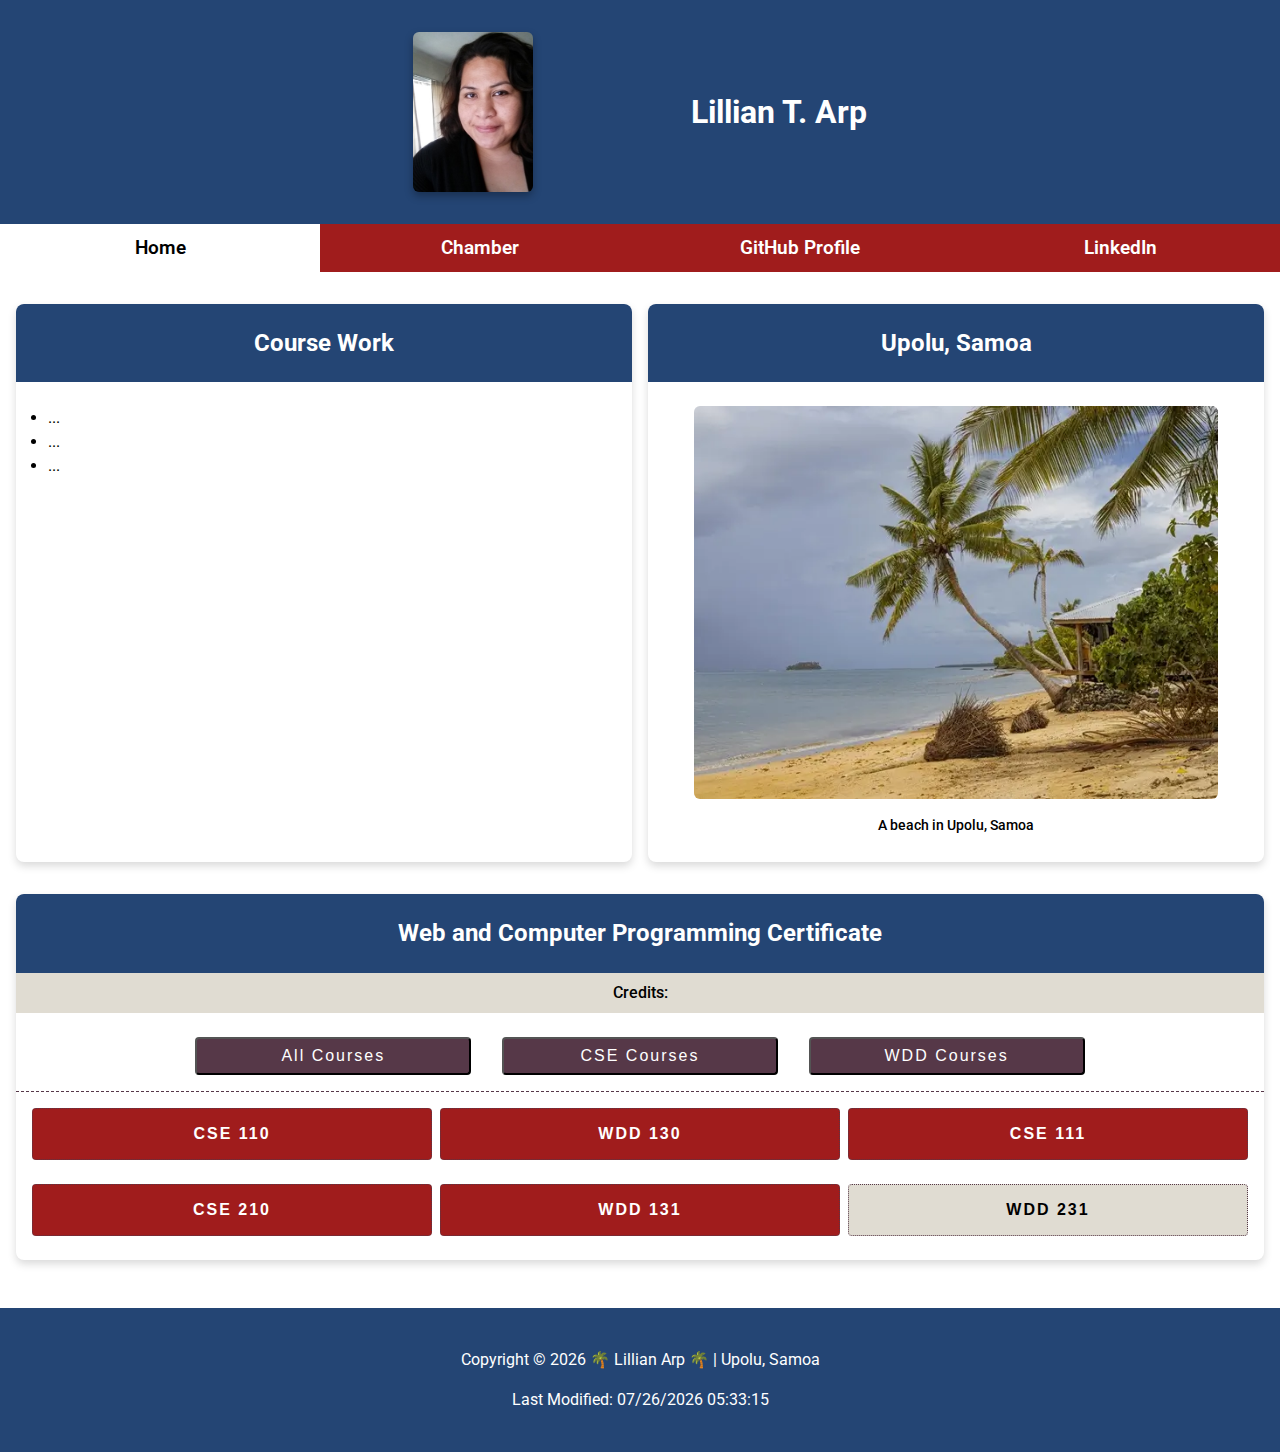
==== index.html @ 6e1fe87f "course home page" ====
<!DOCTYPE html>
<html lang="en">
<head>
    <meta charset="UTF-8">
    <meta name="viewport" content="width=device-width, initial-scale=1.0">
    <title>Course Home Page | W01 Assignment, WDD 231</title>
    <meta name="description" content="Designing and developing a course home page to review HTML, CSS, JS and best web developmemt practice.">
    <meta name="author" content="Lillian Arp">
    <link rel="preconnect" href="https://fonts.googleapis.com">
    <link rel="preconnect" href="https://fonts.gstatic.com" crossorigin>
    <link href="https://fonts.googleapis.com/css2?family=Roboto:ital,wght@0,100;0,300;0,400;0,500;0,700;0,900;1,100;1,300;1,400;1,500;1,700;1,900&display=swap" rel="stylesheet">
    <link rel="stylesheet" href="styles/course.css">
    <!-- <link rel="stylesheet" href=".css"> -->
    <script src="scripts/course.js" defer></script>
</head>

<body>

    <header>

        <div class="title-info">
            <img src="images/lilieni.jpg" alt="Photo of Lillian Arp">
            <h1>Lillian T. Arp</h1>
        </div>

        <!-- the hamburger goes here -->
        <div class="hamburger" id="hamburger">
            ☰
        </div>

        <nav>
            <ul>
                <li class="active"><a href="index.html" title="Home Page">Home</a></li>
                <li><a href="#">Chamber</a></li>
                <li><a href="https://github.com/lillianarp">GitHub Profile</a></li>
                <li><a href="https://www.linkedin.com/in/lillianarp/">LinkedIn</a></li>
            </ul>
        </nav>

    </header>

    <main id="grid-container">

        <section class="card">
            <h2>Course Work</h2>
                <div class="content">
                    <ul>
                        <li>...</li>
                        <li>...</li>
                        <li>...</li>
                    </ul>
                </div>
        </section>

        <section class="card">
            <h2>Upolu, Samoa</h2>
                <div class="content">
                    <figure>
                        <picture>
                            <source srcset="images/upolu-samoa_600x450.webp" media="(min-width: 768px)">
                            <img src="images/upolu-samoa_400x300.webp" alt="A beach in Upolu, Samoa">
                        </picture>
                        <figcaption>A beach in Upolu, Samoa</figcaption>
                    </figure>
                </div>
        </section>
        
        <section class="card">
            <h2>Web and Computer Programming Certificate</h2>
            <!-- number of Credits, large screen -->
            <div id="credit-number">Credits: </div>
                <div class="course-content"> 
                    <!-- need a grid here, 1fr 1fr 1fr -->
                    <div class="filter-buttons">
                        <button data-subject="All">All Courses</button>
                        <button data-subject="CSE">CSE Courses</button>
                        <button data-subject="WDD">WDD Courses</button>
                    </div>

                    <div id="course-buttons">
                        <!-- These are coming from the JS array -->
                    </div>
                </div>
        </section>

    </main>

    <footer>
        <p>Copyright © <span id="currentyear"></span> 🌴 Lillian Arp 🌴 | Upolu, Samoa </p>
        <p>Last Modified: <span id="lastModified"></span></p>
    </footer>

</body>
</html>
---- styles/course.css ----
:root {
    margin: 0 auto;
}

* {
    margin: 0;
    padding: 0;
    box-sizing: border-box;
}

body {
    font-family: "Roboto", Arial, Helvetica, sans-serif;
    font-size: 1rem;
    line-height: 1.5rem;
}

p {
    padding: 0.5rem 0;
}

/* Colours */

header, 
.title-info, 
footer, 
.card h2 {
    background-color: #244574; 
    color: #fff;
}

nav,
#course-buttons button.done {
    background-color: #a01c1c;
    color: #fff;
}

nav ul li a {
    color: #fff;
}

nav ul li:hover {
    background-color: #e0dcd2;
}

nav ul li:hover a {
    color: #000;
}

nav ul li.active a {
    color: #000;
}

header {
    display: flex;
    flex-direction: column;
    justify-content: space-between;
    align-items: center;
}

.hamburger {
    display: none; /* on bigger screens, do not display */
}

.title-info {
    width: 60%;
    display: flex;
    justify-content: space-evenly;
    align-items: center;
    padding: 2rem;
    /* outline: 1px dotted red; */
}

.title-info img {
    max-width: 120px;
    height: auto;
    border-radius: 6px;
    box-shadow: 0 4px 8px rgba(0, 0, 0, 0.3);
    margin-right: 2rem;
}

.title-info h1 {
    line-height: 2.5rem;
}

nav { 
    margin: 0;
    width: 100%;
    padding: 0;
    font-size: 1.2rem;
    font-weight: 600;
    line-height: 2rem;
}

nav ul {
    list-style-type: none;
    display: flex;
    flex-direction: row;
    justify-content: space-around;
}

nav ul li {
    /* outline: 1px dashed red; */
    width: 100%;
    text-align: center;
    padding: 0.5rem 0;
    cursor: pointer;
}

nav ul li a {
    text-decoration: none;
}

nav ul li.active {
    text-decoration: none;
    background-color: #FFF;
    color: #000;
}

#grid-container {
    display: grid;
    grid-template-columns: repeat(2, 1fr);
    gap: 1rem;
    padding: 1rem;
    margin: 1rem auto;
}

.card {
    background-color: #fff;
    border-radius: 8px;
    box-shadow: 0 4px 8px rgba(0, 0, 0, 0.15);
    overflow: hidden;
    /* outline: 1px dashed red; */
    margin-bottom: 1rem;
}

.card h2 {
    line-height: 2.5rem;
    padding: 1.2rem;
    text-align: center;
    border-top-left-radius: 6px;
    border-top-right-radius: 6px;
}

.card .content {
    padding: 1.5rem 2rem;
}

.card .content img {
    border-radius: 6px;
    width: 95%;
}

#grid-container .card:nth-of-type(3) {
    grid-column: span 2;
}

figure {
    display: block;
    text-align: center;
    margin: 0 auto;
    /* outline: 1px dashed red; */
    width: 100%;
}

figcaption {
    text-align: center;
    margin-top: 0.5rem;
    font-size: 0.9rem;
    font-weight: 500;
    /* outline: 1px dashed blue; */
}

#credit-number {
    display: block;
    background-color: #e0dcd2;
    /* outline: 1px dashed red;  */
    padding: 0.5rem;
    text-align: center;
    font-weight: 500;
}

.course-content {
    display: block;
}

.filter-buttons{
    display: flex;
    justify-content: space-around;
    padding: 0.5rem;
    width: 75%;
    margin: 1rem auto 0;
}

.filter-buttons button {
    width: 30%;
    padding: 0.5rem 1rem;
    border-radius: 4px;
    /* border: 1px solid red; */
    color: #fff;
    background-color: #563848;
    letter-spacing: 2px;
    font-size: 1rem;
    cursor: pointer;
}

#course-buttons {
    padding: 0.5rem 1rem;
    display: grid;
    grid-template-columns: 1fr 1fr 1fr;
    gap: 0.5rem;
    border-top: 1px dashed #563848;
    margin: 0.5rem auto;
}

#course-buttons button {
    width: 100%;
    padding: 1rem;
    border: 0.5px dotted #563848;
    border-radius: 4px;
    margin: 0.5rem auto;
    background-color: #e0dcd2;
    letter-spacing: 2px;
    font-size: 1rem;
    font-weight: 600;
    cursor: pointer;
}

footer {
    padding: 2rem;
    text-align: center; 
}



/* for SMALLER screens */

@media (max-width: 768px) {
    header {
        display: flex;
        flex-direction: row;
        justify-content: space-evenly;
        align-items: center;
        /* padding: 1rem; */
    }

    .hamburger {
        display: block;
        /* content: "☰"; */
        font-size: 2rem;
        cursor: pointer;
        padding: 0.5rem;
    }

    nav {
        display: none;
    }

    nav.show {
        display: block;
        position: absolute;
        top: 13rem;
        right: 0;
        background-color: #a01c1c;
        width: 100%;
        text-align: center;
        padding: 0;
    }

    nav ul {
        flex-direction: column;
        gap: 0;
    }

    nav ul li {
        width: 100%;
    }

    #grid-container {
        grid-template-columns: 1fr;
    }

    #grid-container .card:nth-of-type(3) {
        grid-column: span 1;
    }

    #course-buttons {
        padding: 0.5rem 1rem;
        display: block;
    }
    
    #course-buttons button {
        width: 100%;
    }

    
}
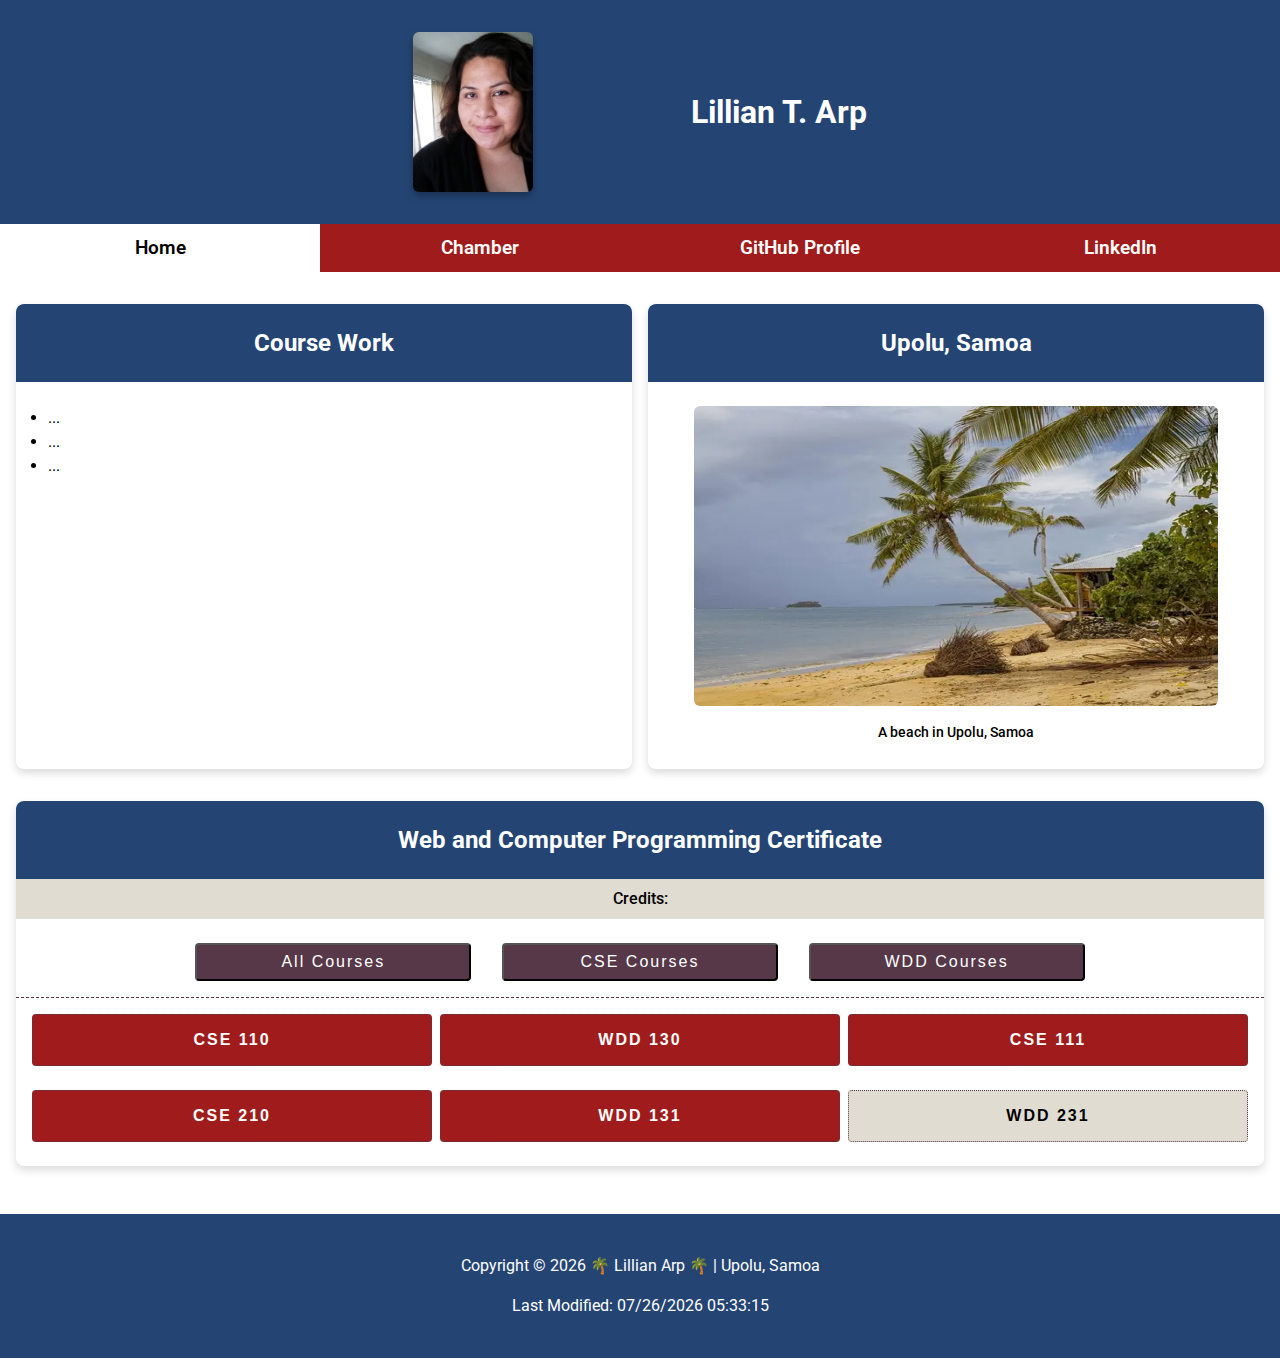
==== commit 12e49a07: "adjusting fonts and css" ====
--- a/index.html
+++ b/index.html
@@ -3,7 +3,7 @@
 <head>
     <meta charset="UTF-8">
     <meta name="viewport" content="width=device-width, initial-scale=1.0">
-    <title>Course Home Page | W01 Assignment, WDD 231</title>
+    <title>Course Home Page | Lillian T. Arp | W01 Assignment, WDD 231</title>
     <meta name="description" content="Designing and developing a course home page to review HTML, CSS, JS and best web developmemt practice.">
     <meta name="author" content="Lillian Arp">
     <link rel="preconnect" href="https://fonts.googleapis.com">
@@ -58,7 +58,7 @@
                     <figure>
                         <picture>
                             <source srcset="images/upolu-samoa_600x450.webp" media="(min-width: 768px)">
-                            <img src="images/upolu-samoa_400x300.webp" alt="A beach in Upolu, Samoa">
+                            <img src="images/upolu-samoa_400x300.webp" alt="A beach in Upolu, Samoa" width="400" height="300">
                         </picture>
                         <figcaption>A beach in Upolu, Samoa</figcaption>
                     </figure>
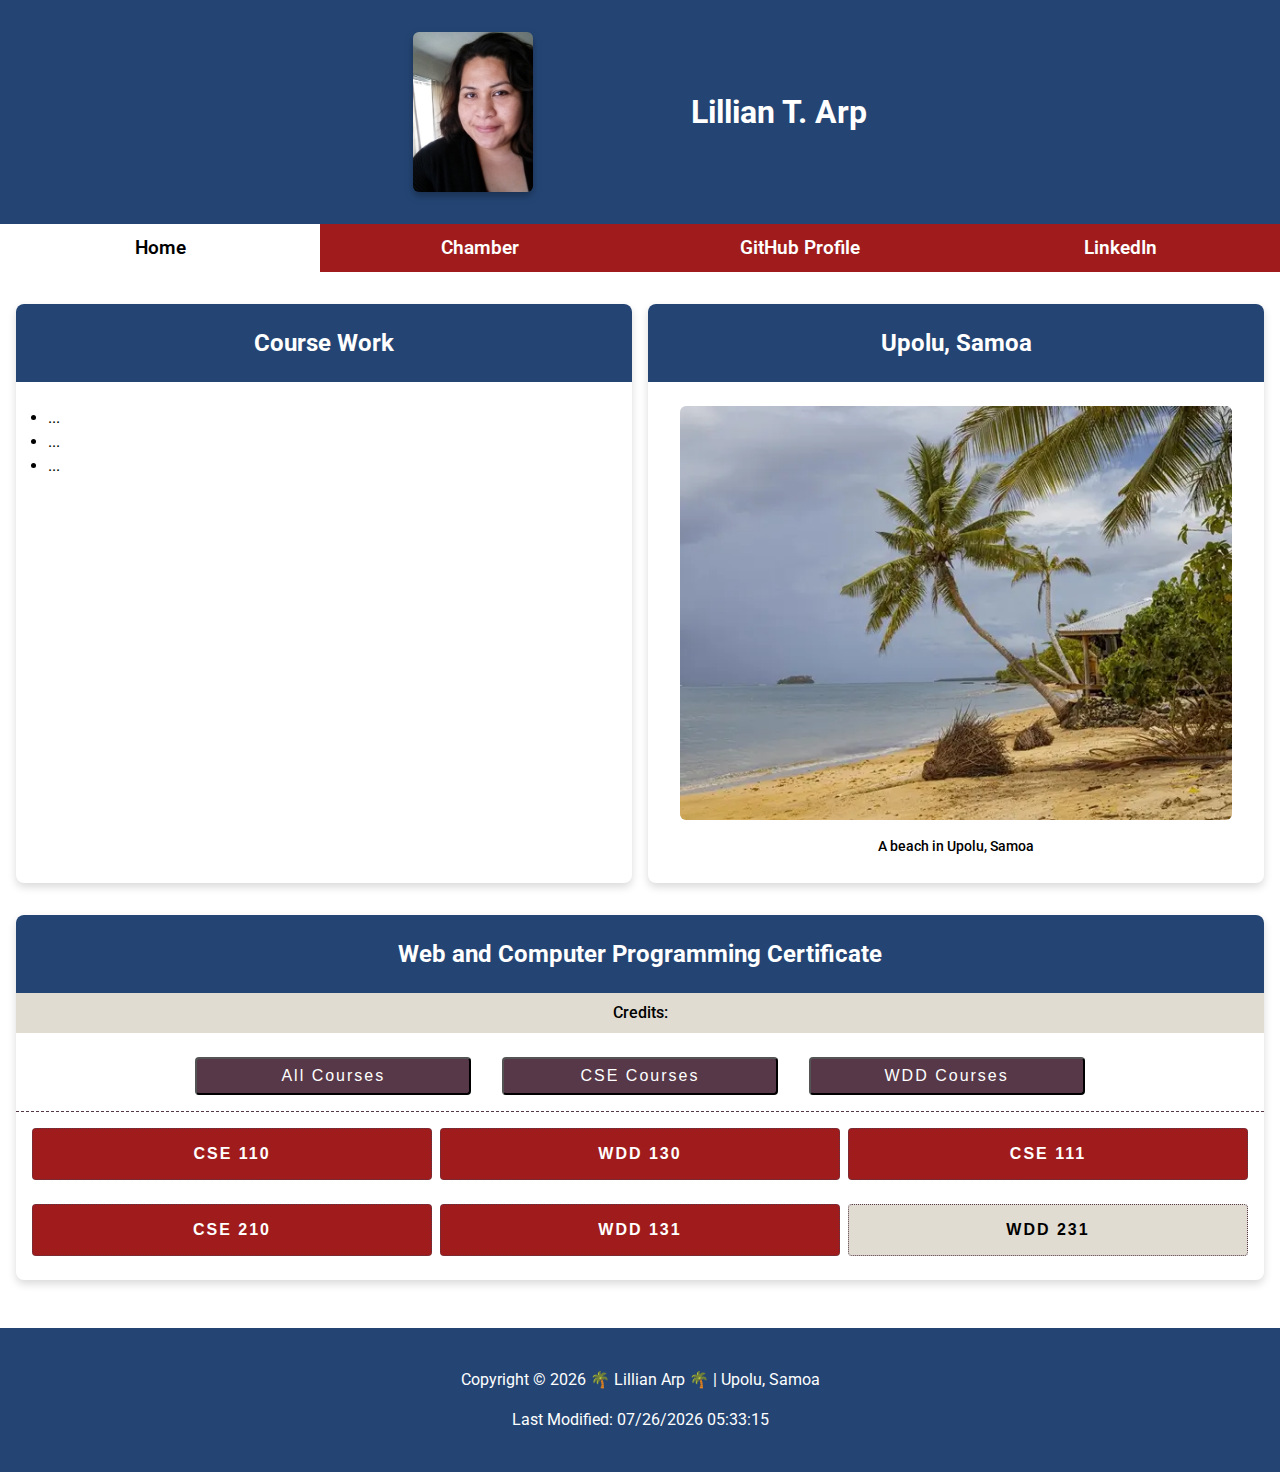
==== commit c9503674: "More CSS tweaks" ====
--- a/index.html
+++ b/index.html
@@ -19,7 +19,7 @@
     <header>
 
         <div class="title-info">
-            <img src="images/lilieni.jpg" alt="Photo of Lillian Arp">
+            <img src="images/lilieni.jpg" alt="Photo of Lillian Arp" width="300" height="399">
             <h1>Lillian T. Arp</h1>
         </div>
 
@@ -58,7 +58,7 @@
                     <figure>
                         <picture>
                             <source srcset="images/upolu-samoa_600x450.webp" media="(min-width: 768px)">
-                            <img src="images/upolu-samoa_400x300.webp" alt="A beach in Upolu, Samoa" width="400" height="300">
+                            <img src="images/upolu-samoa_400x300.webp" alt="A beach in Upolu, Samoa" width="400" height="300" sizes="(min-width: 768px) 600px, 95vw">
                         </picture>
                         <figcaption>A beach in Upolu, Samoa</figcaption>
                     </figure>
--- a/styles/course.css
+++ b/styles/course.css
@@ -1,7 +1,4 @@
 
-:root {
-    margin: 0 auto;
-}
 
 * {
     margin: 0;
@@ -39,6 +36,8 @@
     color: #fff;
 }
 
+/* Hover effect for menu links */
+
 nav ul li:hover {
     background-color: #e0dcd2;
 }
@@ -46,6 +45,8 @@
 nav ul li:hover a {
     color: #000;
 }
+
+/* Active link */
 
 nav ul li.active a {
     color: #000;
@@ -100,16 +101,17 @@
 }
 
 nav ul li {
-    /* outline: 1px dashed red; */
     width: 100%;
     text-align: center;
     padding: 0.5rem 0;
     cursor: pointer;
-}
+} 
 
 nav ul li a {
     text-decoration: none;
-}
+}    
+
+/* Active li background */
 
 nav ul li.active {
     text-decoration: none;
@@ -148,7 +150,9 @@
 
 .card .content img {
     border-radius: 6px;
-    width: 95%;
+    width: 100%;
+    max-width: 600px;
+    height: auto;
 }
 
 #grid-container .card:nth-of-type(3) {
@@ -159,7 +163,6 @@
     display: block;
     text-align: center;
     margin: 0 auto;
-    /* outline: 1px dashed red; */
     width: 100%;
 }
 
@@ -168,13 +171,11 @@
     margin-top: 0.5rem;
     font-size: 0.9rem;
     font-weight: 500;
-    /* outline: 1px dashed blue; */
 }
 
 #credit-number {
     display: block;
     background-color: #e0dcd2;
-    /* outline: 1px dashed red;  */
     padding: 0.5rem;
     text-align: center;
     font-weight: 500;
@@ -196,7 +197,6 @@
     width: 30%;
     padding: 0.5rem 1rem;
     border-radius: 4px;
-    /* border: 1px solid red; */
     color: #fff;
     background-color: #563848;
     letter-spacing: 2px;
@@ -241,12 +241,10 @@
         flex-direction: row;
         justify-content: space-evenly;
         align-items: center;
-        /* padding: 1rem; */
     }
 
     .hamburger {
         display: block;
-        /* content: "☰"; */
         font-size: 2rem;
         cursor: pointer;
         padding: 0.5rem;
@@ -269,20 +267,19 @@
 
     nav ul {
         flex-direction: column;
-        gap: 0;
-    }
-
-    nav ul li {
+    }
+
+    /* nav ul li {
         width: 100%;
-    }
+    } */
 
     #grid-container {
         grid-template-columns: 1fr;
     }
 
-    #grid-container .card:nth-of-type(3) {
+    /* #grid-container .card:nth-of-type(3) {
         grid-column: span 1;
-    }
+    } */
 
     #course-buttons {
         padding: 0.5rem 1rem;
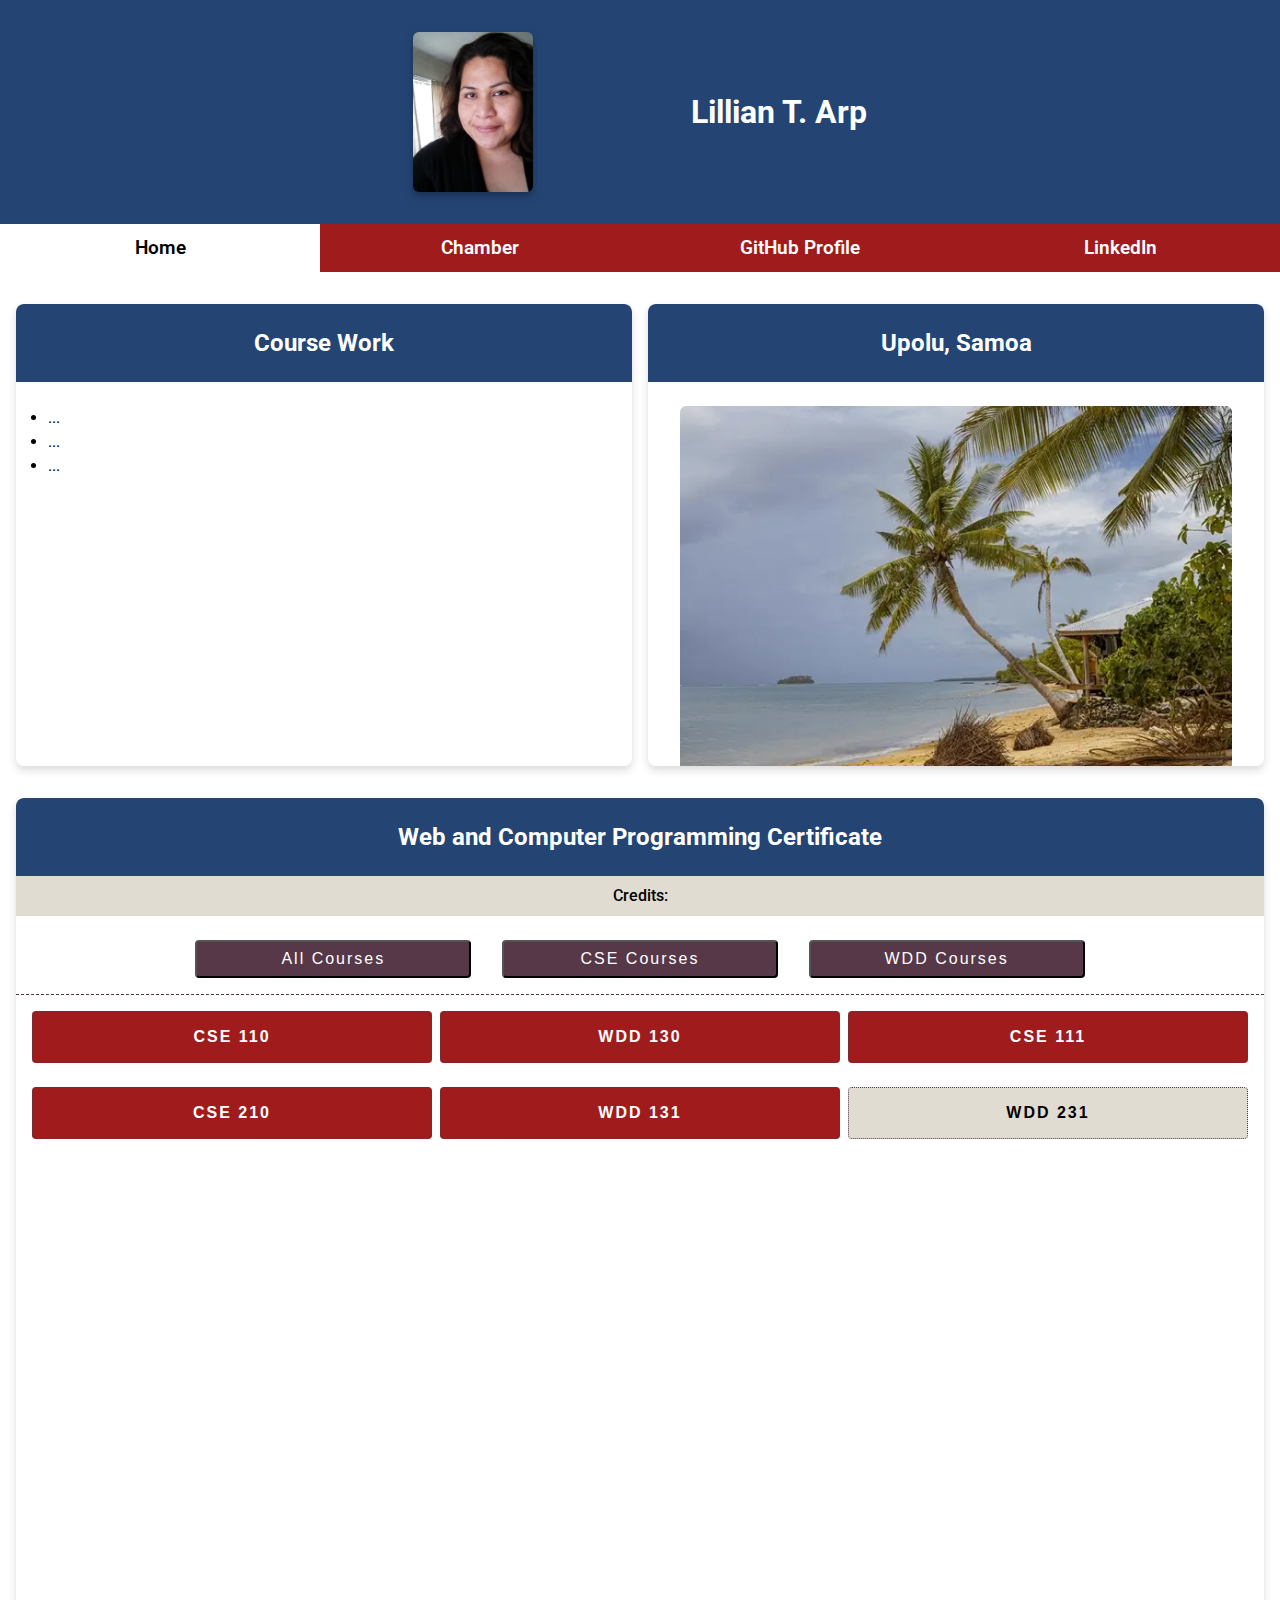
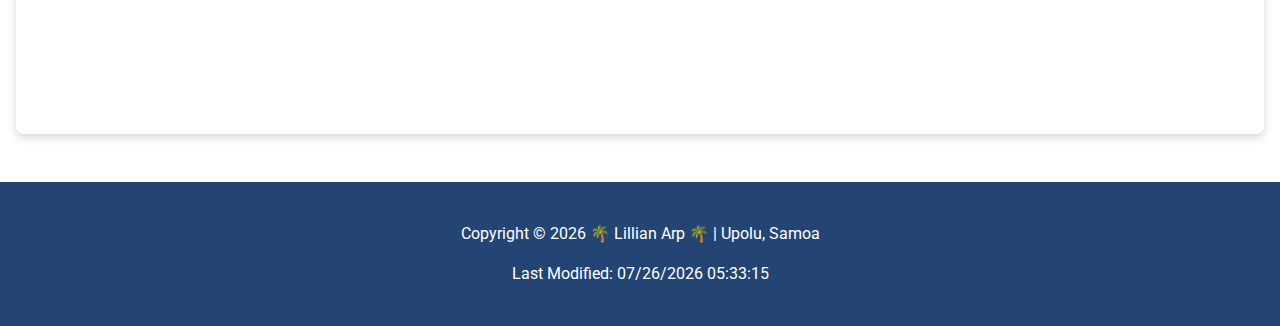
==== commit af49943b: "setting up the menu nav" ====
--- a/index.html
+++ b/index.html
@@ -10,14 +10,11 @@
     <link rel="preconnect" href="https://fonts.gstatic.com" crossorigin>
     <link href="https://fonts.googleapis.com/css2?family=Roboto:ital,wght@0,100;0,300;0,400;0,500;0,700;0,900;1,100;1,300;1,400;1,500;1,700;1,900&display=swap" rel="stylesheet">
     <link rel="stylesheet" href="styles/course.css">
-    <!-- <link rel="stylesheet" href=".css"> -->
     <script src="scripts/course.js" defer></script>
 </head>
 
 <body>
-
     <header>
-
         <div class="title-info">
             <img src="images/lilieni.jpg" alt="Photo of Lillian Arp" width="300" height="399">
             <h1>Lillian T. Arp</h1>
@@ -58,7 +55,7 @@
                     <figure>
                         <picture>
                             <source srcset="images/upolu-samoa_600x450.webp" media="(min-width: 768px)">
-                            <img src="images/upolu-samoa_400x300.webp" alt="A beach in Upolu, Samoa" width="400" height="300" sizes="(min-width: 768px) 600px, 95vw">
+                            <img src="images/upolu-samoa_400x300.webp" srcset="images/upolu-samoa_400x300.webp 400w, images/upolu-samoa_600x450.webp 600w" alt="A beach in Upolu, Samoa" width="400" height="300" sizes="(min-width: 768px) 600px, 95vw">
                         </picture>
                         <figcaption>A beach in Upolu, Samoa</figcaption>
                     </figure>
--- a/styles/course.css
+++ b/styles/course.css
@@ -132,8 +132,8 @@
     border-radius: 8px;
     box-shadow: 0 4px 8px rgba(0, 0, 0, 0.15);
     overflow: hidden;
-    /* outline: 1px dashed red; */
     margin-bottom: 1rem;
+    aspect-ratio: 4 / 3;
 }
 
 .card h2 {
